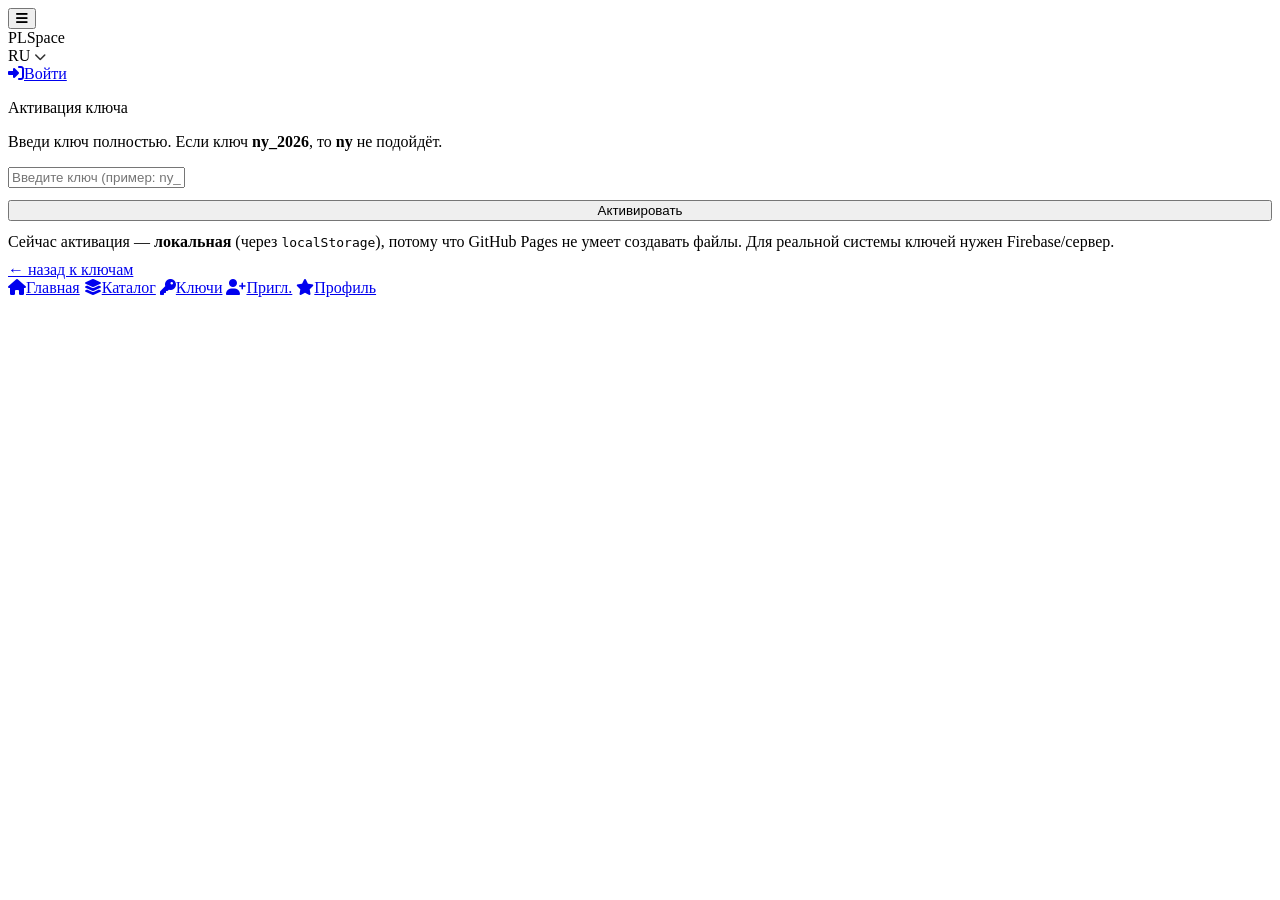
==== activate.html @ fcdb9664 "Add files via upload" ====
<!doctype html>
<html lang="ru">
<head>
  <meta charset="utf-8" />
  <meta name="viewport" content="width=device-width,initial-scale=1" />
  <title>PLSpace — Активация</title>
  <link rel="preconnect" href="https://fonts.googleapis.com">
  <link rel="preconnect" href="https://fonts.gstatic.com" crossorigin>
  <link rel="stylesheet" href="assets/css/style.css" />
  <link rel="stylesheet" href="https://cdnjs.cloudflare.com/ajax/libs/font-awesome/6.5.0/css/all.min.css" referrerpolicy="no-referrer" />
</head>
<body data-page="keys">
  <header class="topbar">
    <div class="topbar-inner">
      <div class="brand">
        <button class="burger" id="burger" aria-label="Menu"><i class="fa-solid fa-bars"></i></button>
        <div class="title">PLSpace</div>
      </div>
      <div class="top-actions">
        <div class="pill lang" title="Language">
          <span>RU</span>
          <i class="fa-solid fa-chevron-down" style="font-size:12px; opacity:.8"></i>
        </div>
        <a class="btn" href="profile.html"><i class="fa-solid fa-right-to-bracket"></i><span>Войти</span></a>
      </div>
    </div>
  </header>

  <main class="container">
    
<p class="page-title">Активация ключа</p>
<p class="subtle">Введи ключ полностью. Если ключ <strong>ny_2026</strong>, то <strong>ny</strong> не подойдёт.</p>

<div class="section">
  <div class="card list">
    <input class="input" id="keyInput" placeholder="Введите ключ (пример: ny_2026)" autocomplete="off" />
    <div style="height:12px"></div>
    <button class="btn btn-primary bigbtn" id="activateBtn" style="width:100%">Активировать</button>
    <div style="height:12px"></div>
    <div class="notice">
      Сейчас активация — <strong>локальная</strong> (через <code>localStorage</code>), потому что GitHub Pages не умеет создавать файлы.
      Для реальной системы ключей нужен Firebase/сервер.
    </div>
    <div style="height:10px"></div>
    <a class="small-link" href="keys.html">← назад к ключам</a>
  </div>
</div>

    <div class="footer-pad"></div>
  </main>

  <nav class="bottomnav">
    <div class="bottomnav-inner">
      <a class="nav-item" data-page="home" href="index.html"><i class="fa-solid fa-house"></i><span>Главная</span></a>
      <a class="nav-item" data-page="catalog" href="catalog.html"><i class="fa-solid fa-layer-group"></i><span>Каталог</span></a>
      <a class="nav-item" data-page="keys" href="keys.html"><i class="fa-solid fa-key"></i><span>Ключи</span></a>
      <a class="nav-item" data-page="invite" href="invite.html"><i class="fa-solid fa-user-plus"></i><span>Пригл.</span></a>
      <a class="nav-item" data-page="profile" href="profile.html"><i class="fa-solid fa-star"></i><span>Профиль</span></a>
    </div>
  </nav>

  <script src="assets/js/app.js"></script>
</body>
</html>
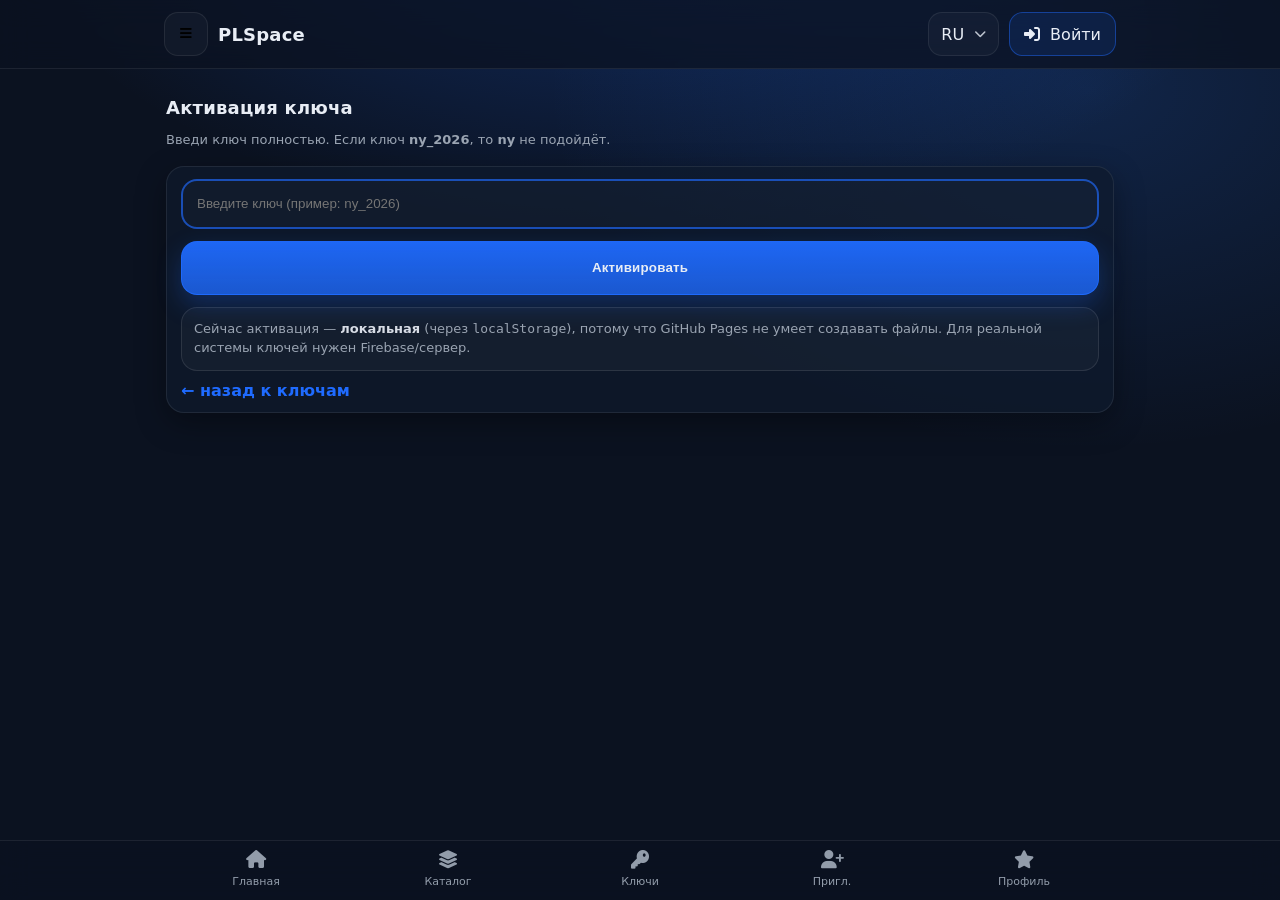
==== commit 2c032361: "Update activate.html" ====
--- a/activate.html
+++ b/activate.html
@@ -6,7 +6,7 @@
   <title>PLSpace — Активация</title>
   <link rel="preconnect" href="https://fonts.googleapis.com">
   <link rel="preconnect" href="https://fonts.gstatic.com" crossorigin>
-  <link rel="stylesheet" href="assets/css/style.css" />
+  <link rel="stylesheet" href="style.css" />
   <link rel="stylesheet" href="https://cdnjs.cloudflare.com/ajax/libs/font-awesome/6.5.0/css/all.min.css" referrerpolicy="no-referrer" />
 </head>
 <body data-page="keys">
--- a/style.css
+++ b/style.css
@@ -0,0 +1,261 @@
+:root{
+  --bg:#0b1220;
+  --panel:#0f1a2d;
+  --card:#0e1730;
+  --muted:#9aa4b2;
+  --text:#e8edf5;
+  --blue:#1f6bff;
+  --blue2:#2b7bff;
+  --line:rgba(255,255,255,.08);
+  --shadow: 0 10px 30px rgba(0,0,0,.35);
+  --radius:18px;
+  --radius2:22px;
+  --font: system-ui, -apple-system, Segoe UI, Roboto, Arial, "Noto Sans", "Helvetica Neue", sans-serif;
+}
+*{box-sizing:border-box}
+html,body{height:100%}
+body{
+  margin:0;
+  font-family:var(--font);
+  background: radial-gradient(1200px 700px at 50% -150px, rgba(31,107,255,.35), transparent 55%),
+              radial-gradient(900px 600px at 85% 10%, rgba(43,123,255,.18), transparent 60%),
+              var(--bg);
+  color:var(--text);
+}
+a{color:inherit; text-decoration:none}
+.container{max-width:980px; margin:0 auto; padding:18px 16px 90px;}
+.topbar{
+  position:sticky; top:0; z-index:50;
+  background: rgba(11,18,32,.75);
+  backdrop-filter: blur(14px);
+  border-bottom:1px solid var(--line);
+}
+.topbar-inner{
+  max-width:980px; margin:0 auto;
+  display:flex; align-items:center; justify-content:space-between;
+  padding:12px 14px;
+}
+.brand{
+  display:flex; align-items:center; gap:10px;
+  font-weight:700; letter-spacing:.2px;
+}
+.brand .burger{
+  width:44px; height:44px;
+  display:grid; place-items:center;
+  border:1px solid var(--line);
+  background: rgba(255,255,255,.03);
+  border-radius:14px;
+  cursor:pointer;
+}
+.brand .title{
+  font-size:18px;
+}
+.top-actions{
+  display:flex; align-items:center; gap:10px;
+}
+.pill{
+  height:44px; padding:0 12px;
+  display:flex; align-items:center; gap:10px;
+  border:1px solid var(--line);
+  background: rgba(255,255,255,.03);
+  border-radius:14px;
+  color:var(--text);
+}
+.lang{
+  cursor:pointer;
+  user-select:none;
+}
+.btn{
+  height:44px; padding:0 14px;
+  border-radius:14px;
+  border:1px solid rgba(31,107,255,.45);
+  background: rgba(31,107,255,.12);
+  color: var(--text);
+  cursor:pointer;
+  display:inline-flex; align-items:center; justify-content:center;
+  gap:10px;
+  transition: transform .06s ease, background .15s ease, border-color .15s ease;
+}
+.btn:hover{ background: rgba(31,107,255,.18); border-color: rgba(31,107,255,.65);}
+.btn:active{ transform: scale(.98); }
+.btn-primary{
+  background: linear-gradient(180deg, rgba(31,107,255,.95), rgba(31,107,255,.78));
+  border-color: rgba(31,107,255,.85);
+  box-shadow: 0 10px 24px rgba(31,107,255,.25);
+}
+.btn-primary:hover{ background: linear-gradient(180deg, rgba(31,107,255,1), rgba(31,107,255,.84)); }
+.card{
+  background: rgba(15,26,45,.7);
+  border:1px solid var(--line);
+  border-radius: var(--radius);
+  box-shadow: var(--shadow);
+}
+.hero{
+  padding:18px;
+  overflow:hidden;
+}
+.hero-grid{
+  display:grid;
+  grid-template-columns: 1.35fr .65fr;
+  gap:14px;
+}
+@media (max-width:720px){
+  .hero-grid{ grid-template-columns:1fr; }
+}
+.h-title{font-size:28px; margin:0 0 8px; letter-spacing:.2px}
+.h-sub{margin:0; color:var(--muted); line-height:1.45}
+.hero-art{
+  min-height:180px;
+  border-radius: var(--radius);
+  border:1px solid var(--line);
+  background:
+    radial-gradient(220px 140px at 30% 25%, rgba(31,107,255,.55), transparent 60%),
+    radial-gradient(200px 140px at 80% 55%, rgba(43,123,255,.35), transparent 60%),
+    linear-gradient(180deg, rgba(255,255,255,.06), rgba(255,255,255,.02));
+  position:relative;
+}
+.hero-art:after{
+  content:"";
+  position:absolute; inset:-40px -40px auto auto;
+  width:240px; height:240px;
+  border-radius:50%;
+  background: radial-gradient(circle at 30% 30%, rgba(255,255,255,.22), rgba(255,255,255,0) 60%);
+  filter: blur(2px);
+  opacity:.55;
+}
+.section{margin-top:16px}
+.section h2{
+  margin:0 0 10px;
+  font-size:16px;
+  color: rgba(232,237,245,.92);
+  letter-spacing:.2px;
+}
+.grid{
+  display:grid;
+  grid-template-columns: repeat(4, 1fr);
+  gap:12px;
+}
+@media (max-width:860px){ .grid{grid-template-columns: repeat(3,1fr);} }
+@media (max-width:640px){ .grid{grid-template-columns: repeat(2,1fr);} }
+.tile{
+  border-radius: var(--radius2);
+  overflow:hidden;
+  border:1px solid var(--line);
+  background: rgba(255,255,255,.03);
+  transition: transform .08s ease, border-color .15s ease, background .15s ease;
+}
+.tile:hover{
+  transform: translateY(-2px);
+  border-color: rgba(31,107,255,.35);
+  background: rgba(31,107,255,.06);
+}
+.tile .img{
+  aspect-ratio: 1 / 1;
+  background: linear-gradient(135deg, rgba(31,107,255,.35), rgba(255,255,255,.06));
+  display:flex; align-items:center; justify-content:center;
+  font-size:34px;
+  color: rgba(232,237,245,.85);
+}
+.tile .label{
+  padding:10px 10px 12px;
+  text-align:center;
+  font-weight:600;
+  font-size:13px;
+}
+.subtle{color:var(--muted); font-size:13px; line-height:1.45}
+.buttons-center{
+  max-width:520px;
+  margin: 18px auto 0;
+  display:flex;
+  flex-direction:column;
+  gap:12px;
+}
+.bigbtn{
+  height:54px;
+  border-radius:16px;
+  font-weight:700;
+  letter-spacing:.2px;
+}
+.bigbtn.fill{
+  background: linear-gradient(180deg, rgba(31,107,255,.98), rgba(31,107,255,.78));
+  border:1px solid rgba(31,107,255,.9);
+}
+.bigbtn.outline{
+  background: rgba(255,255,255,.02);
+  border:2px solid rgba(31,107,255,.85);
+  color: rgba(31,107,255,1);
+}
+.input{
+  width:100%;
+  height:50px;
+  border-radius:16px;
+  border:2px solid rgba(31,107,255,.65);
+  background: rgba(255,255,255,.02);
+  color: var(--text);
+  padding:0 14px;
+  outline:none;
+}
+.input:focus{ border-color: rgba(31,107,255,1); box-shadow: 0 0 0 4px rgba(31,107,255,.18); }
+.notice{
+  padding:12px 12px;
+  border-radius:16px;
+  border:1px solid rgba(255,255,255,.10);
+  background: rgba(255,255,255,.03);
+  color: var(--muted);
+  font-size:13px;
+  line-height:1.45;
+}
+.notice strong{ color: rgba(232,237,245,.92); }
+hr.sep{
+  border:0; height:1px;
+  background: var(--line);
+  margin:14px 0;
+}
+.footer-pad{height:14px}
+.bottomnav{
+  position:fixed; left:0; right:0; bottom:0; z-index:60;
+  background: rgba(11,18,32,.75);
+  backdrop-filter: blur(14px);
+  border-top:1px solid var(--line);
+}
+.bottomnav-inner{
+  max-width:980px; margin:0 auto;
+  display:flex; justify-content:space-around; align-items:center;
+  padding:10px 10px 12px;
+}
+.nav-item{
+  width:20%;
+  display:flex;
+  flex-direction:column;
+  align-items:center;
+  justify-content:center;
+  gap:6px;
+  color: rgba(154,164,178,.95);
+  font-size:11px;
+}
+.nav-item i{
+  font-size:18px;
+  color: rgba(154,164,178,.95);
+}
+.nav-item.active{ color: rgba(31,107,255,1); }
+.nav-item.active i{ color: rgba(31,107,255,1); }
+.page-title{
+  margin:10px 0 0;
+  font-size:18px;
+  font-weight:800;
+  letter-spacing:.2px;
+}
+.small-link{color: rgba(31,107,255,1); font-weight:700;}
+.list{
+  padding:12px 14px;
+}
+.list ul{margin:8px 0 0 18px; color: rgba(232,237,245,.9)}
+.badge{
+  display:inline-flex; align-items:center; gap:8px;
+  padding:8px 10px;
+  border-radius:999px;
+  border:1px solid rgba(31,107,255,.35);
+  background: rgba(31,107,255,.10);
+  font-weight:700;
+  font-size:12px;
+}
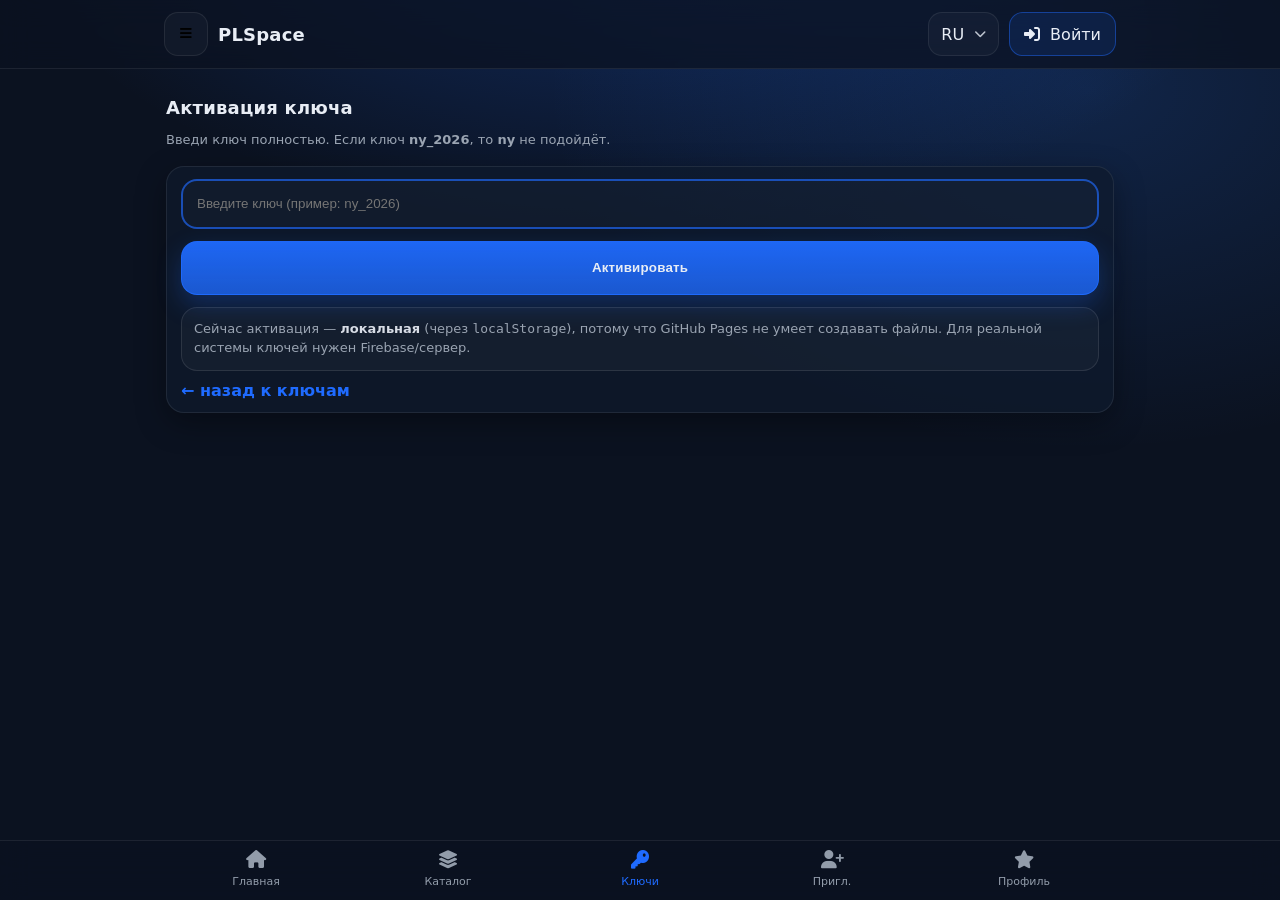
==== commit a7dd1e7a: "Update activate.html" ====
--- a/activate.html
+++ b/activate.html
@@ -59,6 +59,6 @@
     </div>
   </nav>
 
-  <script src="assets/js/app.js"></script>
+  <script src="app.js"></script>
 </body>
 </html>
